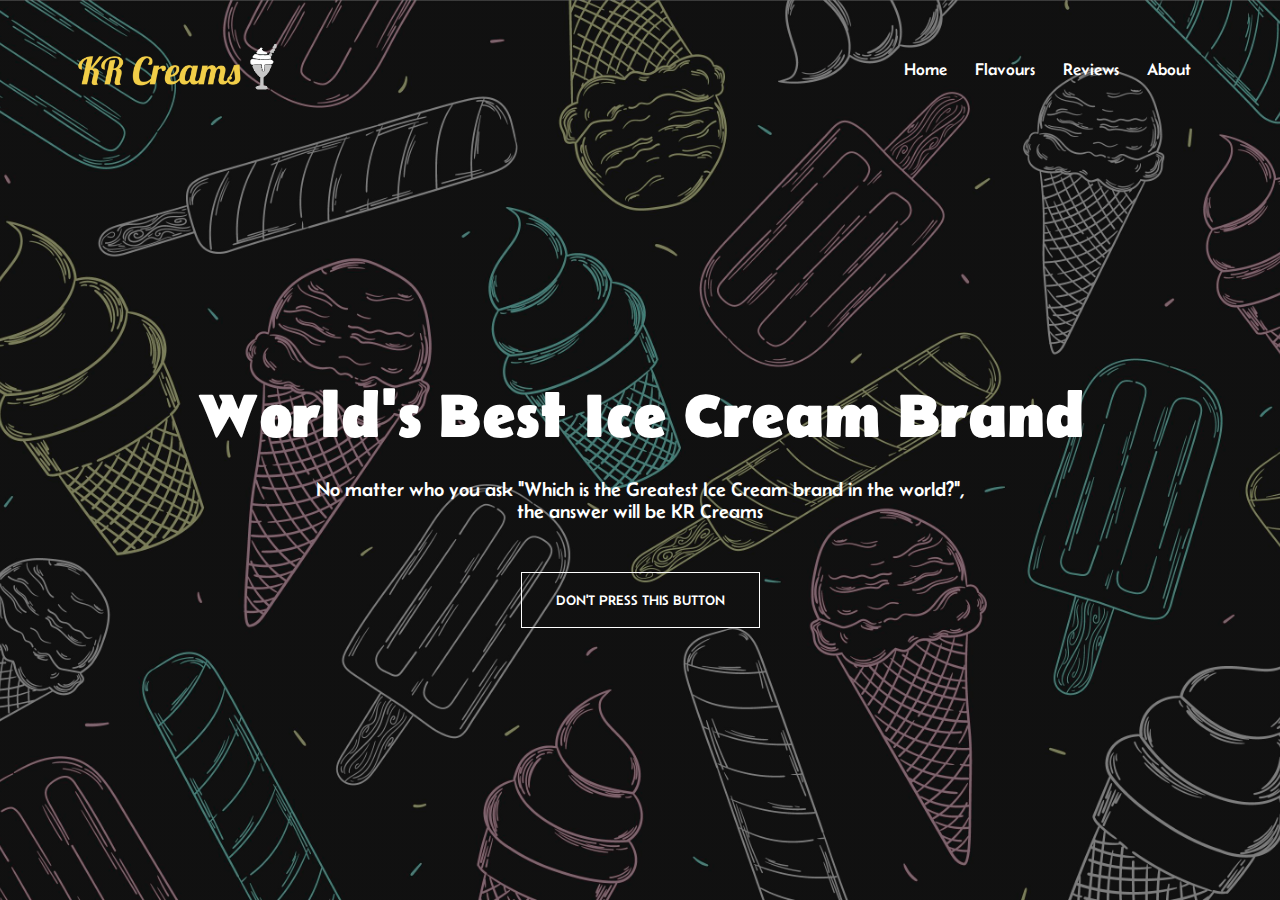
==== index.html @ 727efae8 "Add files via upload" ====
<!DOCTYPE html>
<html lang="en">
  <head>
    <meta charset="UTF-8" />
    <meta http-equiv="X-UA-Compatible" content="IE=edge" />
    <meta name="viewport" content="width=device-width, initial-scale=1.0" />
    <title>KR Creams</title>
    <link rel="stylesheet" href="style.css" />
    <link rel="preconnect" href="https://fonts.googleapis.com" />
    <link rel="preconnect" href="https://fonts.gstatic.com" crossorigin />
    <link
      href="https://fonts.googleapis.com/css2?family=Belanosima:wght@400;600;700&display=swap"
      rel="stylesheet"
    />
    <link
      rel="stylesheet"
      href="https://stackpath.bootstrapcdn.com/font-awesome/4.7.0/css/font-awesome.min.css"
    />
    <link rel="stylesheet" type="text/css" href="styles.css" />
  </head>
  <body>
    <section class="header">
      <nav>
        <a href="index.html"><img src="images/KR Creams Logo.png" alt="" /></a>
        <div class="nav-links" id="navLinks">
          <i class="fa fa-times" onclick="hideMenu()"></i>
          <ul>
            <li><a href="index.html">Home</a></li>
            <li><a href="flavours.html">Flavours</a></li>
            <li><a href="testimonials.html">Reviews</a></li>
            <li><a href="about.html">About</a></li>
          </ul>
        </div>
        <i class="fa fa-bars" onclick="showMenu()"></i>
      </nav>

      <div class="text-box">
        <h1>World's Best Ice Cream Brand</h1>
        <p>
          No matter who you ask "Which is the Greatest Ice Cream brand in the
          world?",<br />
          the answer will be KR Creams
        </p>
        <a
          href="https://youtu.be/xvFZjo5PgG0?si=ia_kycx0ErLKWnsf"
          class="hero-btn"
          >DON'T PRESS THIS BUTTON</a
        >
      </div>
    </section>
    <!--------JavaScript for Toggle Menu------->

    <script>
      var navLinks = document.getElementById("navLinks");

      function showMenu() {
        navLinks.style.right = "0";
      }
      function hideMenu() {
        navLinks.style.right = "-200px";
      }
    </script>
  </body>
</html>
---- style.css ----
@import url('https://fonts.googleapis.com/css2?family=Poppins:wght@200;300;400&display=swap');  
* {
    margin: 0;
    padding: 0;
    font-family: 'Belanosima', sans-serif;
}

.header {
    min-height: 100vh;
    width: 100%;
    background-image: linear-gradient(rgba(0, 0, 0, 0.5), rgba(0, 0, 0, 0.5)), url(images/banner.jpg);
    background-size: cover;
    background-position: center;
    position: relative;
}

nav {
    display: flex;
    padding: 2% 6%;
    justify-content: space-between;
    align-items: center;
}

nav img {
    width: 200px;
}

.nav-links {
    flex: 1;
    text-align: right;
}

.nav-links ul li {
    list-style: none;
    display: inline-block;
    padding: 8px 12px;
    position: relative;
}

.nav-links ul li a {
    color: white;
    text-decoration: none;
    font-size: 17px;

}

.nav-links ul li::after {
    content: '';
    width: 0%;
    height: 2px;
    background: #F28C28;
    display: block;
    margin: auto;
    transition: 0.5s;
}

.nav-links ul li:hover::after {
    width: 100%;
}

.text-box {
    width: 90%;
    color: white;
    position: absolute;
    top: 56%;
    left: 50%;
    transform: translate(-50%, -50%);
    text-align: center;
}

.text-box h1 {
    font-size: 63px;
    color: white;
    -webkit-text-stroke-width: 0px;
}

.text-box p {
    margin: 10px 0 40px;
    font-size: 20px;
    color: white;
}

.hero-btn {
    display: inline-block;
    text-decoration: none;
    color: white;
    border: 1px solid white;
    padding: 19px 34px;
    font-size: 14px;
    background: transparent;
    position: relative;
    cursor: pointer;
}

.hero-btn:hover {
    border: 1px solid #F28C28;
    color: white;
    background: #F28C28;
    transition: 1s;
}

nav .fa {
    display: none;
}

@media(max-width: 700px) {
  
    .text-box h1 {
        font-size: 27px;
    }

    .nav-links ul li {
        display: block;
    }

    .nav-links {
        position: absolute;
        background: rgba(0, 0, 0, 0.5);
        height: 100%;
        width: 200px;
        top: 0;
        right: -200px;
        text-align: left;
        z-index: 2;
        transition: 1s;
    }

    nav .fa {
        display: block;
        color: #fff;
        margin: 15px;
        font-size: 22px;
        cursor: pointer;
    }

    .nav-links ul {
        padding: 30px;

    }
    html,body{
      overflow-x: hidden;
    }
}

/*-----Exclusives-----*/

.Exclusives {
    margin: auto;
    text-align: center;
    width: 100%;
    background: linear-gradient(rgba(0, 0, 0, 0.5), rgba(0, 0, 0, 0.5)), url(images/test2.jpg);
    position: relative;
}

.Exclusives h1 {
    font-size: 40px;
    font-weight: 600;
    color: #ffffff;
}

h3 {
    color: rgb(255, 255, 255);
    stroke: black;
}

p {
    color: #ffffff;
    font-size: 15px;
    font-weight: 300;
    line-height: 22px;
    padding: 10px;
}

.row {
    margin-top: 50px;
    margin-left: 11%;
    margin-right: 11%;
    display: flex;
    justify-content: space-between;
}

.flav-col {
    flex-basis: 32%;
    background: linear-gradient(rgba(0, 0, 0, 0.2), rgba(0, 0, 0, 0.2));
    border-radius: 10px;
    margin-bottom: 5%;
    padding: 20px 12px;
    box-sizing: border-box;
    transition: 0.5s;
}

.flav-col:hover {
    box-shadow: 0 0 20px 0px rgba(0, 0, 0, 0.3);
}


@media(max-width: 700px) {
    .row {
        flex-direction: column;
    }

}



/*-----testimonials-----*/


/* Icon set - http://ionicons.com/ */
@import url(https://maxcdn.bootstrapcdn.com/font-awesome/4.4.0/css/font-awesome.min.css);
@import url(https://fonts.googleapis.com/css?family=Raleway:400,800);

.testimonials {
    width: 100%;
    background: linear-gradient(rgba(0, 0, 0, 0.5), rgba(0, 0, 0, 0.5)), url(images/banner1.jpg);
    background-size: cover;
    background-position: center;
    position: relative;
   }
.testimonials h1{
  font-size: 40px;
  font-weight: 600;
  color: #f6cba0;
}


.testimony {
    text-align: center;
    padding-bottom: 3px;
}

.test-row {
    margin-top: 3px;
    margin-left: 1%;
    margin-right: 1%;
    display: flex;
    justify-content: space-between;
}

.test-col {
    flex-basis: 32%;
    background: rgba(255, 255, 255, 0.1);
    border-radius: 10px;
    margin-bottom: 5%;
    padding: 2px 1px;
    box-sizing: border-box;
    transition: 0.5s;
}

.test-col:hover {
    box-shadow: 0 0 20px 0px rgba(0, 0, 0, 0.3);
}

.snip1139 {
    font-family: 'Raleway', Arial, sans-serif;
    position: relative;
    overflow: hidden;
    margin: 32px;
    min-width: 220px;
    max-width: 310px;
    width: 100%;
    color: #333;
    text-align: left;
    box-shadow: 0 0 5px rgba(0, 0, 0, 0.15);
    border-radius: 8px;
}

.snip1139 * {
    -webkit-box-sizing: border-box;
    box-sizing: border-box;
    -webkit-transition: all 0.35s cubic-bezier(0.25, 0.5, 0.5, 0.9);
    transition: all 0.35s cubic-bezier(0.25, 0.5, 0.5, 0.9);
}

.snip1139 img {
    max-width: 100%;
    vertical-align: middle;
}

.snip1139 blockquote {
    position: relative;
    background:rgba(255, 255, 255, 0.75);
    padding: 25px 50px 25px 50px;
    font-size: 0.8em;
    font-weight: 500;
    text-align: left;
    margin: 0;
    line-height: 1.6em;
    font-style: italic;
}

.snip1139 blockquote:before,
.snip1139 blockquote:after {
    font-family: 'FontAwesome';
    content: "\201C";
    position: absolute;
    font-size: 50px;
    opacity: 0.3;
    font-style: normal;
}

.snip1139 blockquote:before {
    top: 25px;
    left: 20px;
}

.snip1139 blockquote:after {
    content: "\201D";
    right: 20px;
    bottom: 0;
}

.snip1139 .arrow {
    top: 100%;
    width: 0;
    height: 0;
    border-left: 0 solid transparent;
    border-right: 25px solid transparent;
    border-top: 25px solid #ffffff;
    margin: 0;
    position: absolute;
}

.snip1139 .author {
    position: absolute;
    bottom: 0;
    width: 100%;
    padding: 5px 25px;
    color: #ffffff;
    background:rgba(0, 0, 0, 0.95);
    margin: 0;
    text-transform: uppercase;
}

.snip1139 .author h5 {
    opacity: 0.8;
    margin: 0;
    font-weight: 800;
    color: white;
}

.snip1139 .author h5 span {
    font-weight: 400;
    text-transform: none;
    padding-left: 5px;
}

/* Demo purposes only */
html {
    height: 100%;
}

body {
    background-color: #f3f3f3;
    display: flex;
    justify-content: center;
    align-items: center;
    flex-flow: wrap;
    margin: 0;
    height: 100%;
}

@media(max-width: 700px) {
    .test-row {
        flex-direction: column;
    }
}

/*-----About-----*/

.about{
    width: 100%;
    background-image: linear-gradient(rgba(0, 0, 0, 0.5), rgba(0, 0, 0, 0.5)), url(images/banner3.jpg);
    background-size: cover;
    background-position: center;
    position: relative;
}
/* Add this to your existing CSS */
.about-title {
  color: #f3d825;
  text-align: center;
  margin-bottom: 20px;
  position: relative;
  font-size: 40px;
  font-weight: 600;
}
.about-title::after {
  content: "";
  width: 100px;
  height: 3px;
  background-color: #f3d825;
  position: absolute;
  bottom: -1px;
  left: 50%;
  transform: translateX(-50%);
}
/* About Section */
.about-section {
  text-align: center;
  margin-top: 0px;
  padding: 0 20px;
}

.about-paragraph {
  margin-left: 200px;
  margin-right: 200px;
  text-align: justify;
  color: white;
  font-size: 18px;
  line-height: 1.5;
}

/* Box Container */
.box-container {
  display: flex;
  justify-content: space-around;
  align-items: flex-start;
  margin-top: 50px;
}

.box {
  width: 30%;
  background-color: #fff;
  padding: 20px;
  border-radius: 15px;
  box-shadow: 0px 5px 15px rgba(0, 0, 0, 0.2);
  text-align: center;
}

.box img {
  max-width:30%;
  border-radius: 10px;
}

.box h3 {
  margin-top: 10px;
  font-size: 20px;
}

.box p {
  font-size: 16px;
  margin-top: 10px;
}

/* Social Icons */
.social-title{
  color: #f3d825;
}
.social-icons {
  text-align: center;
  margin-top: 50px;
}
.icon-container {
  margin-top: 20px;
}

.icon-container img {
  width: 40px;
  height: 40px;
  margin: 0 10px;
}

/* Founder Section */
.founder-section {
  text-align: center;
  margin-top: 50px;
  padding: 0 20px;
}
.section-title::after {
  content: "";
  width: 0px;
  height: 3px;
  background-color: #f3d825;
  position: absolute;
  bottom: -1px;
  left: 50%;
  transform: translateX(-50%);
}

.founder-image img {
  width: 200px;
  height: 200px;
  border-radius: 50%;
  border: 5px solid #f3d825;
  margin: 20px auto;
}

.founder-paragraph {
  margin-left: 200px;
  margin-right: 200px;
  text-align: justify;
  color: white;
  font-size: 18px;
  line-height: 1.5;
}
/* Add this to your existing CSS */
/* Section Titles */
.section-title {
  color: #f3d825;
  text-align: center;
  font-size: 28px;
  margin-bottom: 30px;
}

/* Box Container */
.box-container {
  display: flex;
  justify-content: space-around;
  align-items: flex-start;
  align-items: stretch; 
  margin: 50px 10%;
}

.box {
  flex: 0 0 calc(33.33% - 40px);
  background: rgba(255, 255, 255, 0.02);
  padding: 20px;
  border-radius: 15px;
  box-shadow: 0px 5px 15px rgba(0, 0, 0, 0.2);
  text-align: center;
  margin: 0 20px;
}
h3{
  color: white;
}

/* Social Icons */
.social-icons-section {
  text-align: center;
  margin-top: 50px;
}

.icon-container {
  margin-top: 20px;
}

.icon-container img {
  width: 40px;
  height: 40px;
  margin: 0 10px;
}
/* About Founder Section */
.founder-section {
  text-align: center;
  margin-top: 50px;
  padding: 0 20px;
}
.section-title {
  color: #f3d825;
  text-align: center;
  font-size: 28px;
  margin-bottom: 20px;
  position: relative;
}
.section-title::after {
  content: "";
  width: 200px;
  height: 3px;
  background-color: #f3d825;
  position: absolute;
  bottom: -1px;
  left: 50%;
  transform: translateX(-50%);
}
@media(max-width: 700px) {
  .box-container {
      flex-direction: column;
      width: 200%;
  }
  .box{
    margin-top: 10px;
  }
  .about-paragraph{
    margin-left: 0px;
    margin-right: 0px;
  }
  .founder-paragraph{
    margin-left: 0px;
    margin-right: 0px;
  }
}
/*Footer*/
.developer-section{
  text-align:center;
  margin-top:50px;
  padding:0 20px;
}
.developer-section h2{
  color: white;
}
.developer-section .social-icons-section{
  margin-top: -5px;
}
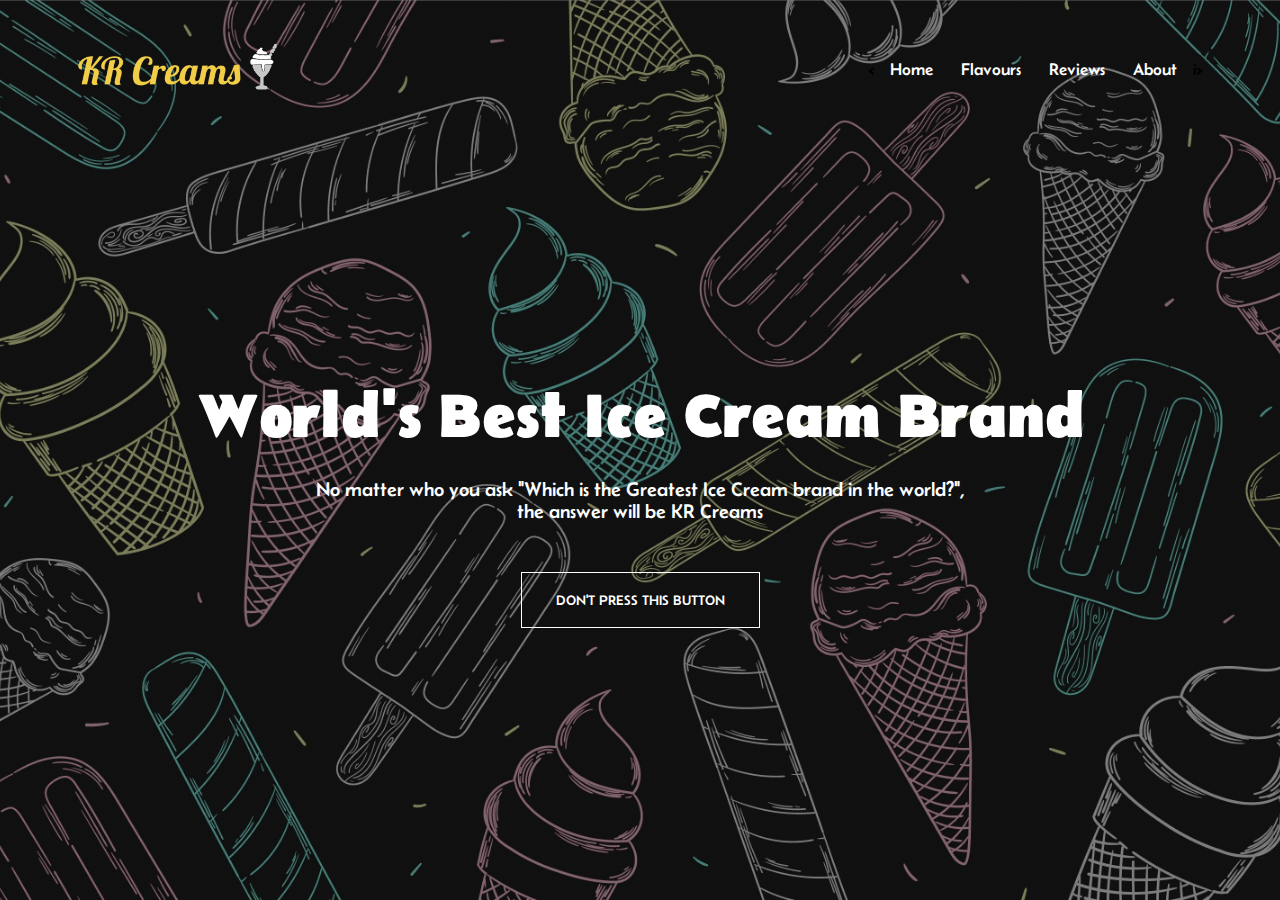
==== commit 9f8c821c: "Add files via upload" ====
--- a/index.html
+++ b/index.html
@@ -25,10 +25,12 @@
         <div class="nav-links" id="navLinks">
           <i class="fa fa-times" onclick="hideMenu()"></i>
           <ul>
-            <li><a href="index.html">Home</a></li>
-            <li><a href="flavours.html">Flavours</a></li>
-            <li><a href="testimonials.html">Reviews</a></li>
-            <li><a href="about.html">About</a></li>
+            <
+            <li><a href="./">Home</a></li>
+            <li><a href="./flavours">Flavours</a></li>
+            <li><a href="./testimonials">Reviews</a></li>
+            <li><a href="./about">About</a></li>
+            i>
           </ul>
         </div>
         <i class="fa fa-bars" onclick="showMenu()"></i>
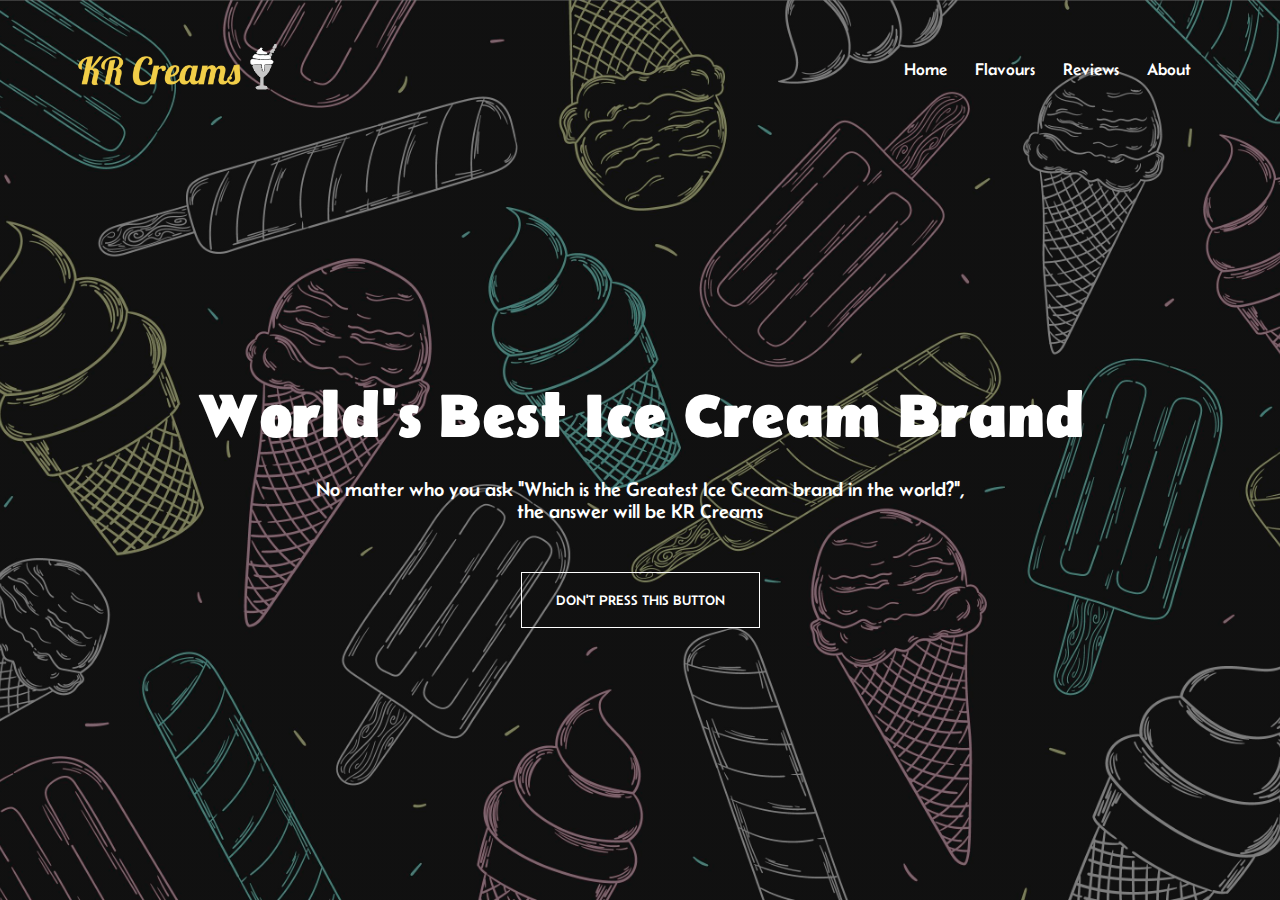
==== commit 350390f6: "Update index.html" ====
--- a/index.html
+++ b/index.html
@@ -25,12 +25,10 @@
         <div class="nav-links" id="navLinks">
           <i class="fa fa-times" onclick="hideMenu()"></i>
           <ul>
-            <
             <li><a href="./">Home</a></li>
             <li><a href="./flavours">Flavours</a></li>
             <li><a href="./testimonials">Reviews</a></li>
             <li><a href="./about">About</a></li>
-            i>
           </ul>
         </div>
         <i class="fa fa-bars" onclick="showMenu()"></i>
